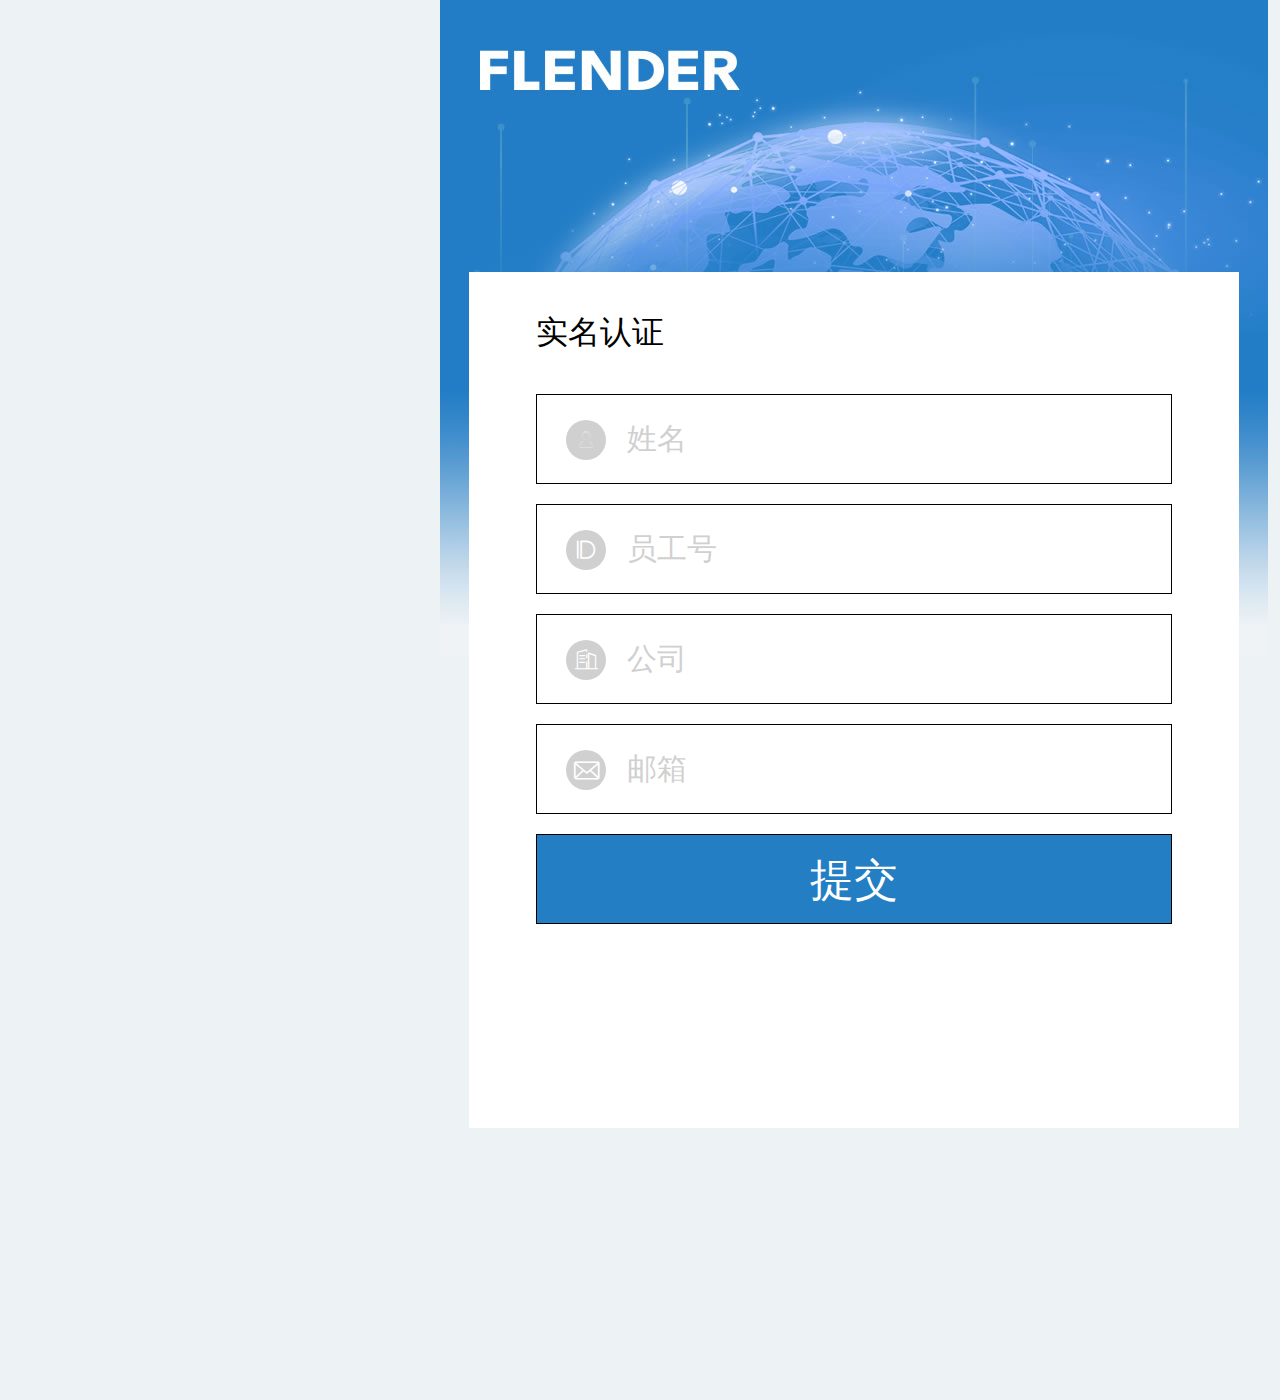
==== index.html @ af670781 "test1" ====
<!DOCTYPE html>
<html lang="en">
<head>
	<meta charset="UTF-8">
	<meta name="viewport" content="width=device-width, initial-scale=1.0, maximum-scale=1.0, user-scalable=1">
	<title>弗兰德</title>
	<link rel="stylesheet" href="less/index.css">
	<!-- <link rel="stylesheet" href="css/index.css"> -->
</head>
<body>
	<!-- 公共背景 -->
	<div class="box">
        <div class="bg">
            <img src="img/background.jpg" alt="">
        </div>
        <div class="bg2">
            <ul>
                <form action="" methood='' id="form" target="iframe">
                    
                        <li style="font-size: .8rem;line-height: 2.6rem;margin-top: .2rem;">实名认证</li>
                        <li>
                           <i class="iconfont">&#xe64e;</i><input type="text" id="name" value="" placeholder="姓名">
                            <span id="pd1"> &nbsp;请输入您的姓名</span>
                        </li>
                        <li><i class="iconfont">&#xe7a4;</i><input type="text" id="name_id" value="" placeholder="员工号">
                            <span id="pd1"> &nbsp;请输入员工号</span></li>
                        <li><i class="iconfont">&#xe60f;</i><input type="text" id="firm" value="" placeholder="公司">
                                <span> &nbsp;请输入公司名称</span></li>
                        <li><i class="iconfont">&#xe601;</i><input type="text" id="mali" value="" placeholder="邮箱">
                            <span> &nbsp;请输入邮箱</span></li>
                       <li><input type="submit" value="提交" id="submit"></li>
                    
                </form>
                <iframe id="iframe" name="iframe" style="display:none;"></iframe>
			</ul>
            
        </div>
       
        <div class="box_1">
            <div class="zccg">
                <a href="login.html" class="iconfont">&#xe613;</a>
                <p>注册成功</p>
            </div>
        </div>
    </div>
	<script src="js/jquery.1.11.3.js"></script>
	<script src="js/index.js"></script>
	<script src="js/js.js"></script>
	<script type="text/javascript">
	
	</script>
</body>
</html>
---- less/index.css ----
* {
  margin: 0;
  padding: 0;
  list-style: none;
  box-sizing: border-box;
  outline-style: none;
  -webkit-tap-highlight-color: transparent;
  word-break: break-all;
}
html {
  width: 100%;
  font-size: 20px;
  font-size: 10vw;
  height: 100%;
}
body {
  position: relative;
  width: 10rem;
  height: 100%;
  min-height: 100%;
  margin: 0 auto!important;
  font-weight: 400;
  background: #EDF2F5;
}
a {
  display: block;
  width: 100%;
  height: 100%;
  text-decoration: none;
  color: #333;
}
img {
  display: block;
  width: 100%;
}
.center {
  position: absolute;
  top: 0;
  right: 0;
  bottom: 0;
  left: 0;
  margin: auto;
}
@font-face {
  font-family: 'iconfont';
  src: url('../font_2496187/iconfont.eot');
  src: url('../font_2496187/iconfont.eot?#iefix') format('embedded-opentype'), url('../font_2496187/iconfont.woff2') format('woff2'), url('../font_2496187/iconfont.woff') format('woff'), url('../font_2496187/iconfont.ttf') format('truetype'), url('../font_2496187/iconfont.svg#iconfont') format('svg');
}
.iconfont {
  font-family: "iconfont" !important;
  font-size: 16px;
  font-style: normal;
  -webkit-font-smoothing: antialiased;
  -moz-osx-font-smoothing: grayscale;
}
.box {
  width: 20.7rem;
  height: 35rem;
  position: relative;
}
.box .bg {
  width: 20.7rem;
  height: 16.4rem;
}
.box .bg2 {
  background-color: #fff;
}
.box .bg2 ul {
  width: 19.25rem;
  height: 21.4rem;
  background-color: #fff;
  position: absolute;
  top: 0;
  right: 0;
  bottom: 0;
  left: 0;
  margin: auto;
}
.box .bg2 ul li {
  height: 2.25rem;
  line-height: 2.25rem;
  width: 15.9rem;
  margin: 0.5rem auto;
  position: relative;
}
.box .bg2 ul li i {
  position: absolute;
  left: 0.75rem;
  top: 0.75rem;
  /* border: .75rem solid #888; */
  border-radius: 50%;
  background-color: #D0D0D0;
  width: 1rem;
  height: 1rem;
  line-height: 1rem;
  text-align: center;
  color: #fff;
  font-size: 0.5rem;
  vertical-align: middle;
}
.box .bg2 ul li input {
  height: 2.25rem;
  width: 15.9rem;
  border: 1px solid #000;
  box-sizing: border-box;
  margin: 0 auto;
  padding-left: 2.25rem;
  font-size: 0.75rem;
  vertical-align: middle;
  line-height: 2.25rem;
}
.box .bg2 ul li input::-webkit-input-placeholder {
  color: #d0d0d0;
}
.box .bg2 ul li span {
  display: none;
  font-size: 0.75rem;
  line-height: 2.25rem;
  color: red;
  position: absolute;
  top: 0.1rem;
  right: 0.75rem;
  vertical-align: middle;
}
.box .bg2 ul #submit {
  padding: 0;
  width: 15.9rem;
  text-align: center;
  font-size: 1.1rem;
  font-weight: normal;
  background-color: #237EC4;
  color: #fff;
}
.box .box_1 {
  width: 20.675rem;
  height: 40rem;
  background-color: rgba(0, 0, 0, 0.5);
  position: absolute;
  top: 0;
  display: none;
  z-index: 1;
}
.box .box_1 .zccg {
  background-color: #fff;
  width: 15.45rem;
  height: 9rem;
  position: relative ;
  margin: 10rem auto;
}
.box .box_1 .zccg a {
  position: absolute;
  top: 0.5rem;
  left: 14rem;
  font-size: 0.75rem;
  color: #237EC4;
}
.box .box_1 .zccg p {
  font-size: 1.5rem;
  text-align: center;
  line-height: 9rem;
}
---- css/index.css ----
* {
  margin: 0;
  padding: 0;
  list-style: none;
  box-sizing: border-box;
  outline-style: none;
  -webkit-tap-highlight-color: transparent;
  word-break: break-all;
}
html {
  width: 100%;
  font-size: 20px;
  font-size: 10vw;
  height: 100%;
}
body {
  position: relative;
  width: 10rem;
  height: 100%;
  min-height: 100%;
  margin: 0 auto!important;
  font-weight: 400;
  background:#EDF2F5;
}
a {
  display: block;
  width: 100%;
  height: 100%;
  text-decoration: none;
  color: #333;
}
img {
  display: block;
  width: 100%;
}
.center {
  position: absolute;
  top: 0;
  right: 0;
  bottom: 0;
  left: 0;
  margin: auto;
}
@font-face {
  font-family: 'iconfont';
  src: url('../font_2496187/iconfont.eot');
  src: url('../font_2496187/iconfont.eot?#iefix') format('embedded-opentype'),
      url('../font_2496187/iconfont.woff2') format('woff2'),
      url('../font_2496187/iconfont.woff') format('woff'),
      url('../font_2496187/iconfont.ttf') format('truetype'),
      url('../font_2496187/iconfont.svg#iconfont') format('svg');
}
.iconfont {
  font-family: "iconfont" !important;
  font-size: 16px;
  font-style: normal;
  -webkit-font-smoothing: antialiased;
  -moz-osx-font-smoothing: grayscale;
}
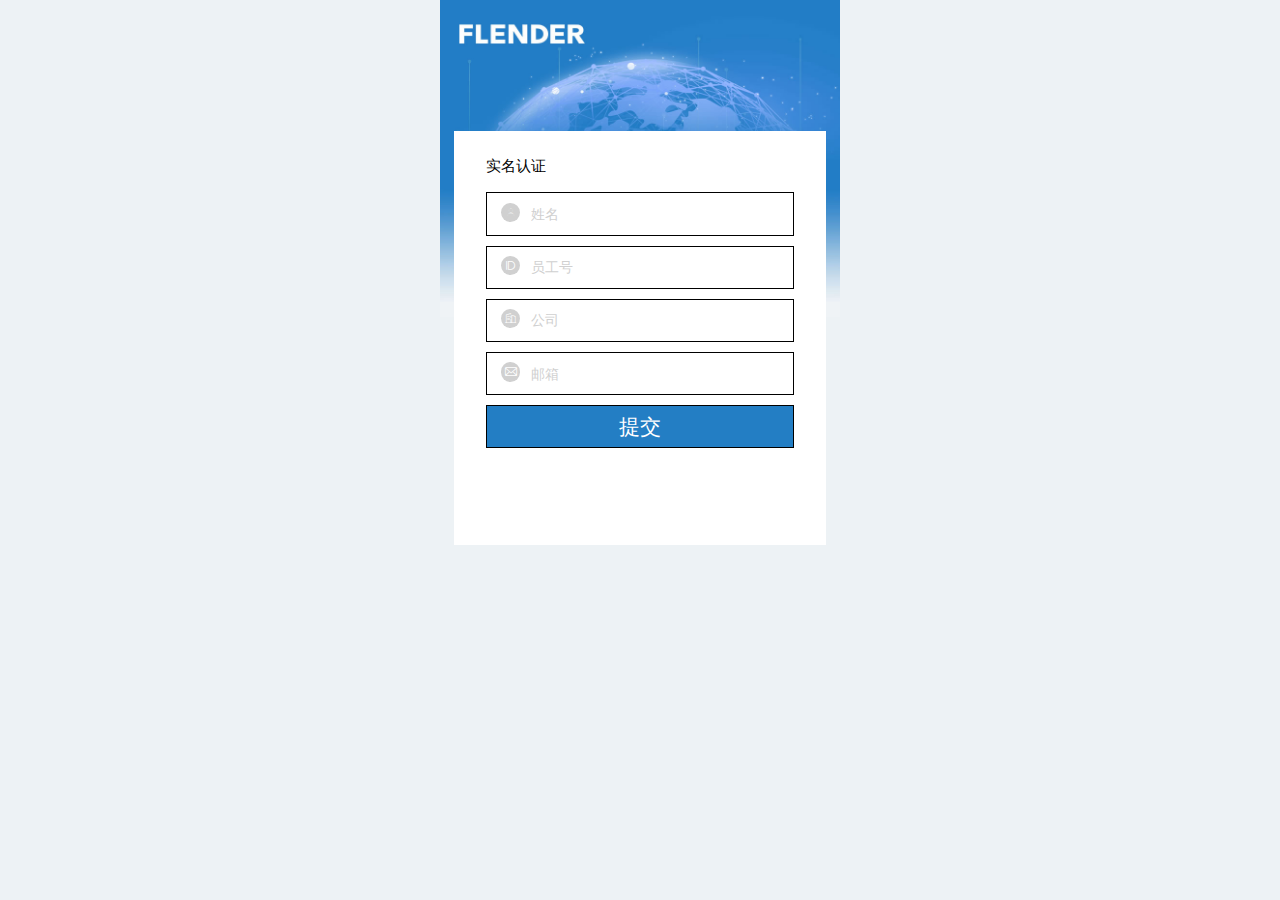
==== commit ddf6ecac: "test1" ====
--- a/index.html
+++ b/index.html
@@ -17,7 +17,7 @@
             <ul>
                 <form action="" methood='' id="form" target="iframe">
                     
-                        <li style="font-size: .8rem;line-height: 2.6rem;margin-top: .2rem;">实名认证</li>
+                        <li style="font-size: .386473rem;line-height: 1.545894rem;margin-top: .096618rem;">实名认证</li>
                         <li>
                            <i class="iconfont">&#xe64e;</i><input type="text" id="name" value="" placeholder="姓名">
                             <span id="pd1"> &nbsp;请输入您的姓名</span>
--- a/less/index.css
+++ b/less/index.css
@@ -54,20 +54,20 @@
   -moz-osx-font-smoothing: grayscale;
 }
 .box {
-  width: 20.7rem;
-  height: 35rem;
+  width: 10rem;
+  height: 16.908213rem;
   position: relative;
 }
 .box .bg {
-  width: 20.7rem;
-  height: 16.4rem;
+  width: 10rem;
+  height: 7.922705rem;
 }
 .box .bg2 {
   background-color: #fff;
 }
 .box .bg2 ul {
-  width: 19.25rem;
-  height: 21.4rem;
+  width: 9.299517rem;
+  height: 10.338164rem;
   background-color: #fff;
   position: absolute;
   top: 0;
@@ -77,63 +77,63 @@
   margin: auto;
 }
 .box .bg2 ul li {
-  height: 2.25rem;
-  line-height: 2.25rem;
-  width: 15.9rem;
-  margin: 0.5rem auto;
+  height: 1.086957rem;
+  line-height: 1.086957rem;
+  width: 7.681159rem;
+  margin: 0.241546rem auto;
   position: relative;
 }
 .box .bg2 ul li i {
   position: absolute;
-  left: 0.75rem;
-  top: 0.75rem;
+  left: 0.362319rem;
+  top: 0.362319rem;
   /* border: .75rem solid #888; */
   border-radius: 50%;
   background-color: #D0D0D0;
-  width: 1rem;
-  height: 1rem;
-  line-height: 1rem;
+  width: 0.483092rem;
+  height: 0.483092rem;
+  line-height: 0.483092rem;
   text-align: center;
   color: #fff;
-  font-size: 0.5rem;
+  font-size: 0.241546rem;
   vertical-align: middle;
 }
 .box .bg2 ul li input {
-  height: 2.25rem;
-  width: 15.9rem;
-  border: 1px solid #000;
+  height: 1.086957rem;
+  width: 7.681159rem;
+  border: 0.012077rem solid #000;
   box-sizing: border-box;
   margin: 0 auto;
-  padding-left: 2.25rem;
-  font-size: 0.75rem;
+  padding-left: 1.086957rem;
+  font-size: 0.362319rem;
   vertical-align: middle;
-  line-height: 2.25rem;
+  line-height: 1.086957rem;
 }
 .box .bg2 ul li input::-webkit-input-placeholder {
   color: #d0d0d0;
 }
 .box .bg2 ul li span {
   display: none;
-  font-size: 0.75rem;
-  line-height: 2.25rem;
+  font-size: 0.362319rem;
+  line-height: 1.086957rem;
   color: red;
   position: absolute;
-  top: 0.1rem;
-  right: 0.75rem;
+  top: 0.048309rem;
+  right: 0.362319rem;
   vertical-align: middle;
 }
 .box .bg2 ul #submit {
   padding: 0;
-  width: 15.9rem;
+  width: 7.681159rem;
   text-align: center;
-  font-size: 1.1rem;
+  font-size: 0.531401rem;
   font-weight: normal;
   background-color: #237EC4;
   color: #fff;
 }
 .box .box_1 {
-  width: 20.675rem;
-  height: 40rem;
+  width: 9.987923rem;
+  height: 19.323671rem;
   background-color: rgba(0, 0, 0, 0.5);
   position: absolute;
   top: 0;
@@ -142,20 +142,20 @@
 }
 .box .box_1 .zccg {
   background-color: #fff;
-  width: 15.45rem;
-  height: 9rem;
+  width: 7.463768rem;
+  height: 4.347826rem;
   position: relative ;
-  margin: 10rem auto;
+  margin: 4.830918rem auto;
 }
 .box .box_1 .zccg a {
   position: absolute;
-  top: 0.5rem;
-  left: 14rem;
-  font-size: 0.75rem;
+  top: 0.241546rem;
+  left: 6.763285rem;
+  font-size: 0.362319rem;
   color: #237EC4;
 }
 .box .box_1 .zccg p {
-  font-size: 1.5rem;
+  font-size: 0.724638rem;
   text-align: center;
-  line-height: 9rem;
+  line-height: 4.347826rem;
 }
--- a/css/index.css
+++ b/css/index.css
@@ -20,7 +20,7 @@
   min-height: 100%;
   margin: 0 auto!important;
   font-weight: 400;
-  background:#EDF2F5;
+  background: #EDF2F5;
 }
 a {
   display: block;
@@ -44,11 +44,7 @@
 @font-face {
   font-family: 'iconfont';
   src: url('../font_2496187/iconfont.eot');
-  src: url('../font_2496187/iconfont.eot?#iefix') format('embedded-opentype'),
-      url('../font_2496187/iconfont.woff2') format('woff2'),
-      url('../font_2496187/iconfont.woff') format('woff'),
-      url('../font_2496187/iconfont.ttf') format('truetype'),
-      url('../font_2496187/iconfont.svg#iconfont') format('svg');
+  src: url('../font_2496187/iconfont.eot?#iefix') format('embedded-opentype'), url('../font_2496187/iconfont.woff2') format('woff2'), url('../font_2496187/iconfont.woff') format('woff'), url('../font_2496187/iconfont.ttf') format('truetype'), url('../font_2496187/iconfont.svg#iconfont') format('svg');
 }
 .iconfont {
   font-family: "iconfont" !important;
@@ -57,3 +53,109 @@
   -webkit-font-smoothing: antialiased;
   -moz-osx-font-smoothing: grayscale;
 }
+.box {
+  width: 20.7rem;
+  height: 35rem;
+  position: relative;
+}
+.box .bg {
+  width: 20.7rem;
+  height: 16.4rem;
+}
+.box .bg2 {
+  background-color: #fff;
+}
+.box .bg2 ul {
+  width: 19.25rem;
+  height: 21.4rem;
+  background-color: #fff;
+  position: absolute;
+  top: 0;
+  right: 0;
+  bottom: 0;
+  left: 0;
+  margin: auto;
+}
+.box .bg2 ul li {
+  height: 2.25rem;
+  line-height: 2.25rem;
+  width: 15.9rem;
+  margin: .5rem auto ;
+  position: relative;
+}
+.box .bg2 ul li i {
+  position: absolute;
+  left: .75rem;
+  top: .75rem;
+  /* border: .75rem solid #888; */
+  border-radius: 50%;
+  background-color: #D0D0D0;
+  width: 1rem;
+  height: 1rem;
+  line-height: 1rem;
+  text-align: center;
+  color: #fff;
+  font-size: .5rem;
+  vertical-align: middle;
+}
+.box .bg2 ul li input {
+  height: 2.25rem;
+  width: 15.9rem;
+  border: 1px solid #000;
+  box-sizing: border-box;
+  margin: 0 auto;
+  padding-left: 2.25rem;
+  font-size: .75rem;
+  vertical-align: middle;
+  line-height: 2.25rem;
+}
+.box .bg2 ul li input::-webkit-input-placeholder {
+  color: #d0d0d0;
+}
+.box .bg2 ul li span {
+  display: none;
+  font-size: .75rem;
+  line-height: 2.25rem;
+  color: red;
+  position: absolute;
+  top: .1rem;
+  right: .75rem;
+  vertical-align: middle;
+}
+.box .bg2 ul #submit {
+  padding: 0;
+  width: 15.9rem;
+  text-align: center;
+  font-size: 1.1rem;
+  font-weight: normal;
+  background-color: #237EC4;
+  color: #fff;
+}
+.box .box_1 {
+  width: 20.675rem;
+  height: 40rem;
+  background-color: rgba(0, 0, 0, 0.5);
+  position: absolute;
+  top: 0;
+  display: none;
+  z-index: 1;
+}
+.box .box_1 .zccg {
+  background-color: #fff;
+  width: 15.45rem;
+  height: 9rem;
+  position: relative ;
+  margin: 10rem auto;
+}
+.box .box_1 .zccg a {
+  position: absolute;
+  top: .5rem;
+  left: 14rem;
+  font-size: .75rem;
+  color: #237EC4;
+}
+.box .box_1 .zccg p {
+  font-size: 1.5rem;
+  text-align: center;
+  line-height: 9rem;
+}
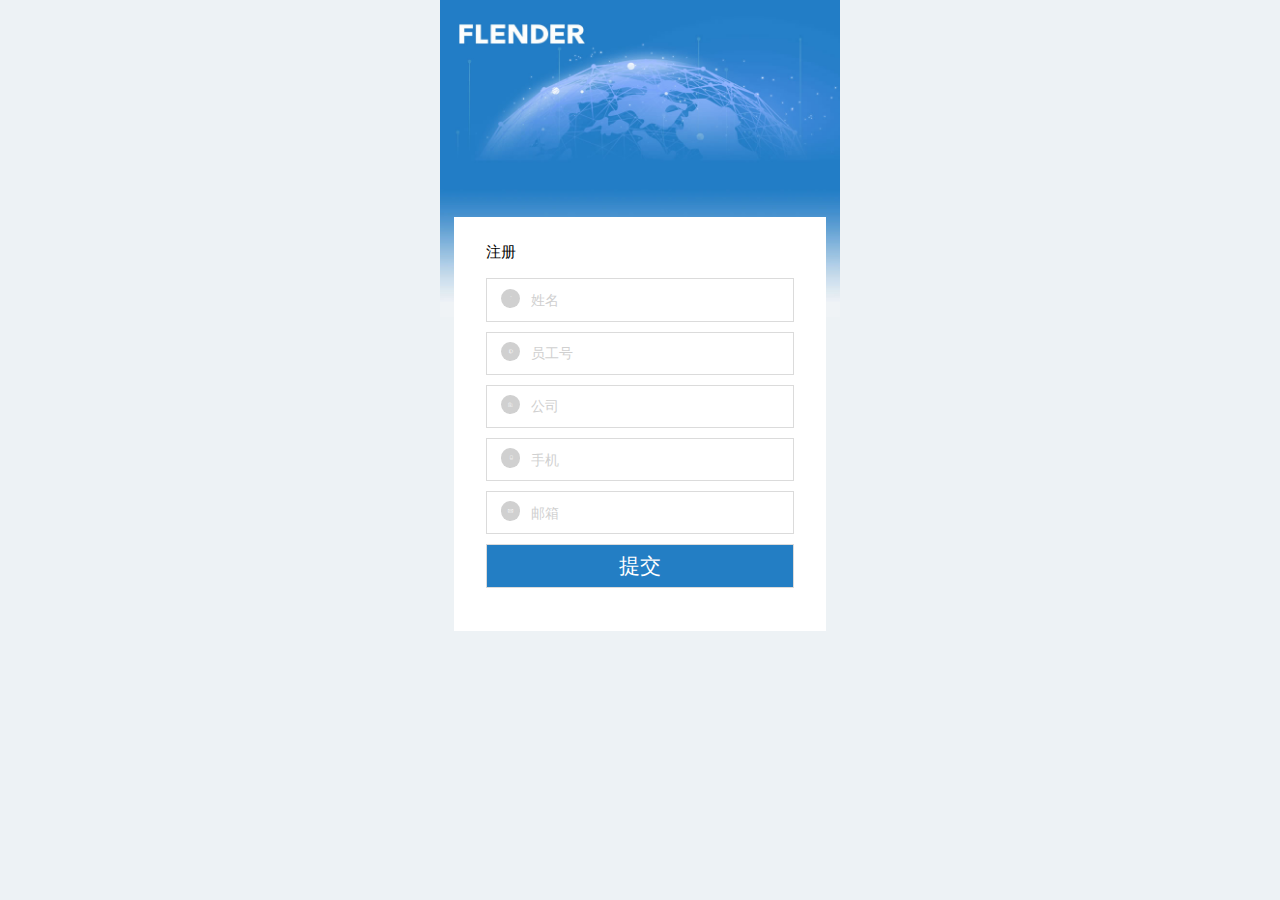
==== commit b7aeb47d: "test1" ====
--- a/index.html
+++ b/index.html
@@ -17,7 +17,7 @@
             <ul>
                 <form action="" methood='' id="form" target="iframe">
                     
-                        <li style="font-size: .386473rem;line-height: 1.545894rem;margin-top: .096618rem;">实名认证</li>
+                        <li style="font-size: .386473rem;line-height: 1.545894rem;margin-top: .096618rem;">注册</li>
                         <li>
                            <i class="iconfont">&#xe64e;</i><input type="text" id="name" value="" placeholder="姓名">
                             <span id="pd1"> &nbsp;请输入您的姓名</span>
@@ -26,8 +26,10 @@
                             <span id="pd1"> &nbsp;请输入员工号</span></li>
                         <li><i class="iconfont">&#xe60f;</i><input type="text" id="firm" value="" placeholder="公司">
                                 <span> &nbsp;请输入公司名称</span></li>
-                        <li><i class="iconfont">&#xe601;</i><input type="text" id="mali" value="" placeholder="邮箱">
-                            <span> &nbsp;请输入邮箱</span></li>
+                        <li><i class="iconfont">&#xe689;</i><input type="text" id="tel" value="" placeholder="手机">
+                                 <span> &nbsp;请输入正确手机号</span></li>
+                        <li><i class="iconfont">&#xe601;</i><input type="text" id="mail" value="" placeholder="邮箱">
+                            <span> &nbsp;请输入正确邮箱</span></li>
                        <li><input type="submit" value="提交" id="submit"></li>
                     
                 </form>
@@ -39,7 +41,7 @@
         <div class="box_1">
             <div class="zccg">
                 <a href="login.html" class="iconfont">&#xe613;</a>
-                <p>注册成功</p>
+                <p>注册成功!</p>
             </div>
         </div>
     </div>
--- a/less/index.css
+++ b/less/index.css
@@ -75,6 +75,7 @@
   bottom: 0;
   left: 0;
   margin: auto;
+  margin-top: 5.434783rem;
 }
 .box .bg2 ul li {
   height: 1.086957rem;
@@ -95,13 +96,13 @@
   line-height: 0.483092rem;
   text-align: center;
   color: #fff;
-  font-size: 0.241546rem;
+  font-size: 0.1rem;
   vertical-align: middle;
 }
 .box .bg2 ul li input {
   height: 1.086957rem;
   width: 7.681159rem;
-  border: 0.012077rem solid #000;
+  border: 0.012077rem solid #DBDBDB;
   box-sizing: border-box;
   margin: 0 auto;
   padding-left: 1.086957rem;
@@ -137,6 +138,7 @@
   background-color: rgba(0, 0, 0, 0.5);
   position: absolute;
   top: 0;
+  overflow: hidden;
   display: none;
   z-index: 1;
 }
@@ -153,9 +155,10 @@
   left: 6.763285rem;
   font-size: 0.362319rem;
   color: #237EC4;
+  font-weight: bold;
 }
 .box .box_1 .zccg p {
-  font-size: 0.724638rem;
+  font-size: 0.386473rem;
   text-align: center;
   line-height: 4.347826rem;
 }
